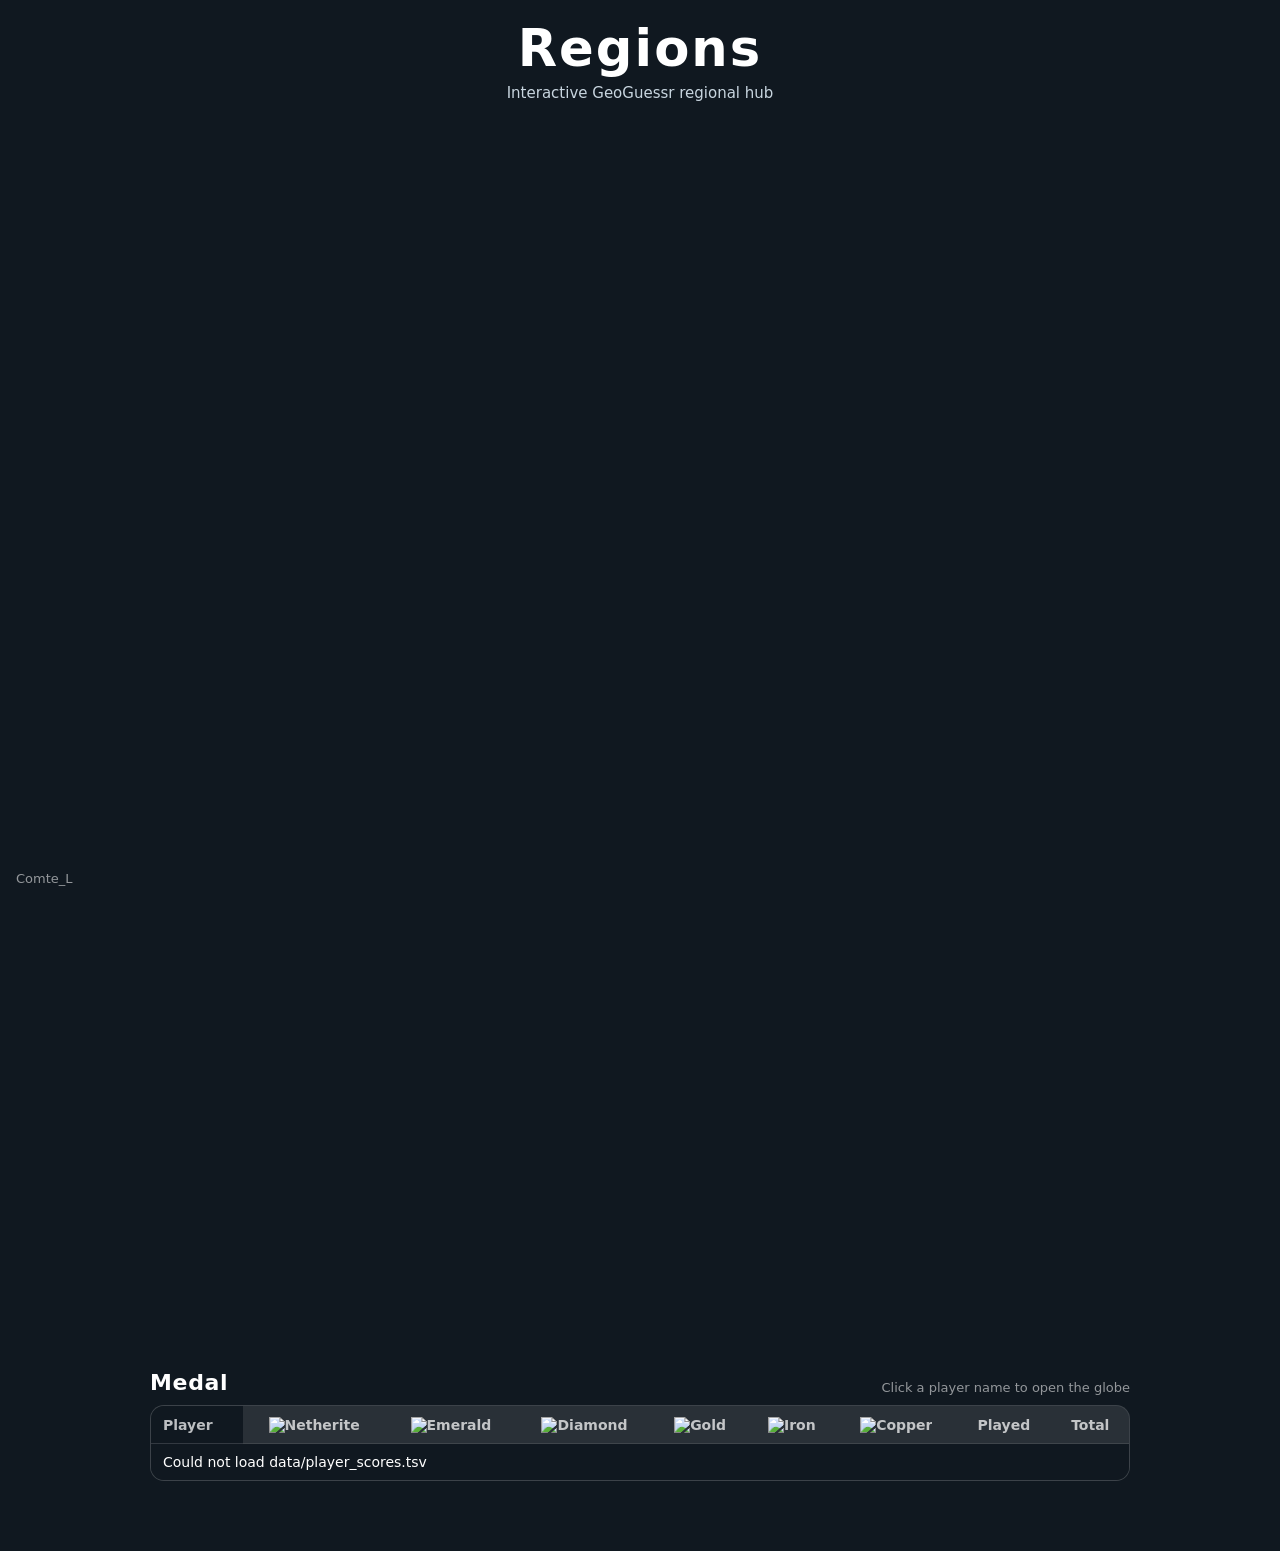
==== index.html @ 15fd449d "Update index.html" ====
<!doctype html>
<html lang="fr">
<head>
  <meta charset="utf-8" />
  <meta name="viewport" content="width=device-width,initial-scale=1" />
  <title>Regions</title>
  <style>
    html, body {
      margin: 0;
      min-height: 100%;
      background: #101820;
      color: white;
      font-family: system-ui, Arial, sans-serif;
    }

    body {
      overflow-x: hidden;
    }

    header {
      padding: 18px 22px 8px;
      text-align: center;
      pointer-events: none;
      z-index: 2;
    }

    h1 {
      margin: 0;
      font-size: clamp(28px, 4vw, 52px);
      letter-spacing: 0.04em;
    }

    .subtitle {
      margin-top: 6px;
      color: #c8d5df;
      font-size: 15px;
    }

    #globe-wrap {
      position: relative;
      display: grid;
      place-items: center;
      overflow: visible;
      height: min(130vh, 130vw);
      min-height: 780px;
      margin-bottom: 70px;
    }

    svg {
      width: min(130vh, 130vw);
      height: min(130vh, 130vw);
      min-width: 520px;
      min-height: 520px;
      cursor: grab;
      user-select: none;
      touch-action: none;
    }

    svg:active {
      cursor: grabbing;
    }

    .sphere {
      fill: #15324a;
      stroke: #7fa4c2;
      stroke-width: 1.2;
    }

    .graticule {
      fill: none;
      stroke: rgba(255,255,255,0.18);
      stroke-width: 0.5;
    }

    .land-base {
      fill: #d8d0b8;
      stroke: none;
    }

    .land-outline {
      fill: none;
      stroke: #26342b;
      stroke-width: 0.55;
      pointer-events: none;
    }

    .region-flag {
      opacity: 0.42;
      pointer-events: none;
    }

    .region-outline {
      fill: rgba(255,255,255,0.04);
      stroke: white;
      stroke-width: 1.65;
      cursor: pointer;
      pointer-events: all;
    }

    .region-outline:hover {
      fill: rgba(255,255,255,0.10);
      stroke-width: 2.8;
      filter: drop-shadow(0 0 7px rgba(255,255,255,0.75));
    }

    .arctic-circle {
      fill: none;
      stroke: #ffffff;
      stroke-width: 1.45;
      stroke-dasharray: 5 5;
      opacity: 0.85;
      pointer-events: none;
    }

    .tooltip,
    .score-tooltip {
      position: fixed;
      display: none;
      pointer-events: none;
      background: rgba(12,18,25,0.94);
      color: white;
      border: 1px solid rgba(255,255,255,0.25);
      border-radius: 10px;
      padding: 9px 11px;
      font-size: 14px;
      box-shadow: 0 8px 25px rgba(0,0,0,0.35);
      z-index: 20;
      max-width: 320px;
    }

    .tooltip strong,
    .score-tooltip strong {
      display: block;
      font-size: 15px;
      margin-bottom: 3px;
    }

    .score-tooltip .small {
      color: rgba(255,255,255,0.62);
      font-size: 12px;
      margin-bottom: 7px;
    }

    .score-tooltip table {
      min-width: 0;
      width: 100%;
      border: none;
      background: transparent;
    }

    .score-tooltip td {
      border: none;
      padding: 3px 4px;
      font-size: 12px;
      white-space: nowrap;
    }

    .score-tooltip td:first-child {
      white-space: normal;
      max-width: 160px;
      color: rgba(255,255,255,0.88);
    }

    .bottom-link {
      position: fixed;
      left: 16px;
      bottom: 14px;
      color: rgba(255,255,255,0.55);
      font-size: 13px;
      z-index: 2;
      text-decoration: none;
      background: none;
      border: none;
      padding: 0;
    }

    .bottom-link:hover {
      color: rgba(255,255,255,0.9);
      text-decoration: underline;
    }

    .leaderboard {
      max-width: 980px;
      margin: 90px auto 42px;
      padding: 0 16px 28px;
    }

    .leaderboard-header {
      display: flex;
      align-items: end;
      justify-content: space-between;
      gap: 16px;
      margin-bottom: 10px;
    }

    .leaderboard h2 {
      margin: 0;
      font-size: 22px;
      letter-spacing: 0.03em;
    }

    .leaderboard-note {
      color: rgba(255,255,255,0.55);
      font-size: 13px;
    }

    .leaderboard-table-wrap {
      overflow-x: auto;
      border-radius: 14px;
      border: 1px solid rgba(255,255,255,0.14);
      background: rgba(255,255,255,0.05);
    }

    table {
      width: 100%;
      border-collapse: collapse;
      min-width: 760px;
    }

    th, td {
      padding: 10px 12px;
      border-bottom: 1px solid rgba(255,255,255,0.10);
      text-align: center;
      font-size: 14px;
    }

    th {
      color: rgba(255,255,255,0.72);
      font-weight: 600;
      background: rgba(255,255,255,0.06);
    }

    tr:last-child td {
      border-bottom: none;
    }

    td.player-cell,
    th.player-cell {
      text-align: left;
      position: sticky;
      left: 0;
      background: rgba(16,24,32,0.96);
      z-index: 1;
    }

    th.player-cell {
      z-index: 2;
    }

    .player-link {
      color: white;
      text-decoration: none;
      font-weight: 700;
    }

    .player-link:hover {
      text-decoration: underline;
    }

    .rank {
      color: rgba(255,255,255,0.55);
      margin-right: 8px;
      font-weight: 600;
    }

    .medal-head {
      width: 24px;
      height: 24px;
      vertical-align: middle;
    }

    .medal-count {
      font-weight: 700;
    }

    .medal-count.has-medal {
      cursor: help;
      color: white;
    }

    .medal-count.has-medal:hover {
      background: rgba(255,255,255,0.11);
    }

    .score-muted {
      color: rgba(255,255,255,0.62);
    }

    @media (max-width: 700px) {
      header {
        padding-top: 14px;
      }

      #globe-wrap {
        height: min(120vh, 120vw);
        min-height: 620px;
        margin-bottom: 50px;
      }

      svg {
        width: min(130vh, 130vw);
        height: min(130vh, 130vw);
        min-width: 460px;
        min-height: 460px;
      }

      .leaderboard-header {
        align-items: start;
        flex-direction: column;
        gap: 4px;
      }

      .bottom-link {
        position: static;
        display: block;
        margin: 0 16px 16px;
      }
    }
  </style>
</head>

<body>
  <header>
    <h1>Regions</h1>
    <div class="subtitle">Interactive GeoGuessr regional hub</div>
  </header>

  <main id="globe-wrap">
    <svg id="globe" viewBox="0 0 900 900">
      <defs></defs>
    </svg>
    <div id="tooltip" class="tooltip"></div>
  </main>

  <section class="leaderboard">
    <div class="leaderboard-header">
      <h2>Medal</h2>
      <div class="leaderboard-note">Click a player name to open the globe</div>
    </div>

    <div class="leaderboard-table-wrap">
      <table>
        <thead>
          <tr>
            <th class="player-cell">Player</th>
            <th><img class="medal-head" src="https://raw.githubusercontent.com/ComteUnderscoreL/geostats/main/medal/netherite.svg" alt="Netherite" title="Netherite"></th>
            <th><img class="medal-head" src="https://raw.githubusercontent.com/ComteUnderscoreL/geostats/main/medal/emerald.svg" alt="Emerald" title="Emerald"></th>
            <th><img class="medal-head" src="https://raw.githubusercontent.com/ComteUnderscoreL/geostats/main/medal/diamond.svg" alt="Diamond" title="Diamond"></th>
            <th><img class="medal-head" src="https://raw.githubusercontent.com/ComteUnderscoreL/geostats/main/medal/gold.svg" alt="Gold" title="Gold"></th>
            <th><img class="medal-head" src="https://raw.githubusercontent.com/ComteUnderscoreL/geostats/main/medal/iron.svg" alt="Iron" title="Iron"></th>
            <th><img class="medal-head" src="https://raw.githubusercontent.com/ComteUnderscoreL/geostats/main/medal/copper.svg" alt="Copper" title="Copper"></th>
            <th>Played</th>
            <th>Total</th>
          </tr>
        </thead>
        <tbody id="medal-ranking">
          <tr>
            <td class="player-cell" colspan="9">Loading…</td>
          </tr>
        </tbody>
      </table>
    </div>
  </section>

  <div id="score-tooltip" class="score-tooltip"></div>

  <a class="bottom-link" href="https://www.twitch.tv/comte_l" target="_blank">
    Comte_L
  </a>

  <script src="https://cdn.jsdelivr.net/npm/d3@7"></script>
  <script src="https://cdn.jsdelivr.net/npm/topojson-client@3"></script>
  <script src="js/globe.js?v=3"></script>

  <script>
    const CONFIG_URL_FOR_RANKING = "data/regions.json?v=2";
    const SCORES_URL = "data/player_scores.tsv?v=2";

    const medalOrder = ["netherite", "emerald", "diamond", "gold", "iron", "copper"];

    const medalLabels = {
      netherite: "Netherite",
      emerald: "Emerald",
      diamond: "Diamond",
      gold: "Gold",
      iron: "Iron",
      copper: "Copper"
    };

    function medalForAttempt(attempt) {
      if (!attempt || !attempt.score) return "none";

      const score = Number(attempt.score);
      const time = Number(attempt.time_seconds);

      if (score === 25000 && time > 0 && time < 300) return "netherite";
      if (score === 25000 && time > 0 && time < 600) return "emerald";
      if (score === 25000) return "diamond";
      if (score >= 22500) return "gold";
      if (score >= 15000) return "iron";
      if (score >= 5000) return "copper";

      return "none";
    }

    function isBetterAttempt(newAttempt, oldAttempt) {
      if (!oldAttempt) return true;

      const newScore = Number(newAttempt.score);
      const oldScore = Number(oldAttempt.score);

      if (newScore > oldScore) return true;
      if (newScore < oldScore) return false;

      const newTime = Number(newAttempt.time_seconds || Infinity);
      const oldTime = Number(oldAttempt.time_seconds || Infinity);

      return newTime < oldTime;
    }

    function formatScore(score) {
      if (!score || score <= 0) return "—";
      return Number(score).toLocaleString("en-US");
    }

    function formatTime(seconds) {
      if (!seconds || !isFinite(seconds)) return "—";
      seconds = Math.round(Number(seconds));
      const m = Math.floor(seconds / 60);
      const s = seconds % 60;
      return `${m}:${String(s).padStart(2, "0")}`;
    }

    function stripHtml(value) {
      const div = document.createElement("div");
      div.innerHTML = value || "";
      return div.textContent || div.innerText || "";
    }

    function parseAttempts(text) {
      return d3.tsvParse(text).map(row => ({
        ...row,
        score: Number(row.score || 0),
        time_seconds: Number(row.time_seconds || 0)
      }));
    }

    function buildRegionNameMap(config) {
      const map = new Map();

      config.regions.forEach(region => {
        map.set(region.id, stripHtml(region.name));
      });

      return map;
    }

    function buildRanking(attempts) {
      const players = new Map();

      attempts.forEach(attempt => {
        const playerId = attempt.player_id;
        const regionId = attempt.region_id;

        if (!players.has(playerId)) {
          players.set(playerId, {
            player_id: playerId,
            player: attempt.player || playerId,
            bestByRegion: new Map()
          });
        }

        const player = players.get(playerId);
        const old = player.bestByRegion.get(regionId);

        if (isBetterAttempt(attempt, old)) {
          player.bestByRegion.set(regionId, attempt);
        }
      });

      return [...players.values()].map(player => {
        const counts = {
          netherite: 0,
          emerald: 0,
          diamond: 0,
          gold: 0,
          iron: 0,
          copper: 0
        };

        const byMedal = {
          netherite: [],
          emerald: [],
          diamond: [],
          gold: [],
          iron: [],
          copper: []
        };

        let totalBestScore = 0;

        for (const attempt of player.bestByRegion.values()) {
          const medal = medalForAttempt(attempt);

          if (counts[medal] !== undefined) {
            counts[medal] += 1;
            byMedal[medal].push(attempt);
          }

          totalBestScore += Number(attempt.score || 0);
        }

        return {
          ...player,
          counts,
          byMedal,
          played: player.bestByRegion.size,
          totalBestScore
        };
      }).sort((a, b) => {
        for (const medal of medalOrder) {
          const diff = b.counts[medal] - a.counts[medal];
          if (diff !== 0) return diff;
        }

        if (b.totalBestScore !== a.totalBestScore) {
          return b.totalBestScore - a.totalBestScore;
        }

        return a.player.localeCompare(b.player);
      });
    }

    function positionScoreTooltip(event) {
      const tooltip = document.getElementById("score-tooltip");
      const pad = 14;

      let left = event.clientX + pad;
      let top = event.clientY + pad;

      tooltip.style.left = `${left}px`;
      tooltip.style.top = `${top}px`;

      const rect = tooltip.getBoundingClientRect();

      if (rect.right > window.innerWidth - 8) {
        left = event.clientX - rect.width - pad;
      }

      if (rect.bottom > window.innerHeight - 8) {
        top = event.clientY - rect.height - pad;
      }

      tooltip.style.left = `${Math.max(8, left)}px`;
      tooltip.style.top = `${Math.max(8, top)}px`;
    }

    function showScoreTooltip(event, player, medal, regionNameMap) {
      const tooltip = document.getElementById("score-tooltip");
      const attempts = player.byMedal[medal] || [];

      if (!attempts.length) {
        tooltip.style.display = "none";
        return;
      }

      const rows = attempts
        .slice()
        .sort((a, b) => {
          const scoreDiff = Number(b.score) - Number(a.score);
          if (scoreDiff !== 0) return scoreDiff;
          return Number(a.time_seconds || Infinity) - Number(b.time_seconds || Infinity);
        })
        .map(attempt => `
          <tr>
            <td>${regionNameMap.get(attempt.region_id) || attempt.region_id}</td>
            <td>${formatScore(attempt.score)}</td>
            <td>${formatTime(attempt.time_seconds)}</td>
          </tr>
        `).join("");

      tooltip.innerHTML = `
        <strong>${player.player} · ${medalLabels[medal]}</strong>
        <div class="small">${attempts.length} region${attempts.length > 1 ? "s" : ""}</div>
        <table>
          <tbody>${rows}</tbody>
        </table>
      `;

      tooltip.style.display = "block";
      positionScoreTooltip(event);
    }

    function hideScoreTooltip() {
      document.getElementById("score-tooltip").style.display = "none";
    }

    function renderRanking(ranking, regionNameMap) {
      const tbody = document.getElementById("medal-ranking");

      if (!ranking.length) {
        tbody.innerHTML = `<tr><td class="player-cell" colspan="9">No scores yet</td></tr>`;
        return;
      }

      tbody.innerHTML = ranking.map((player, index) => `
        <tr>
          <td class="player-cell">
            <span class="rank">#${index + 1}</span>
            <a class="player-link" href="player.html?id=${encodeURIComponent(player.player_id)}">${player.player}</a>
          </td>
          ${medalOrder.map(medal => `
            <td
              class="medal-count ${player.counts[medal] ? "has-medal" : ""}"
              data-player-id="${player.player_id}"
              data-medal="${medal}"
            >${player.counts[medal] || 0}</td>
          `).join("")}
          <td class="score-muted">${player.played}</td>
          <td class="score-muted">${formatScore(player.totalBestScore)}</td>
        </tr>
      `).join("");

      tbody.querySelectorAll(".medal-count.has-medal").forEach(cell => {
        const player = ranking.find(p => p.player_id === cell.dataset.playerId);
        const medal = cell.dataset.medal;

        cell.addEventListener("mouseenter", event => showScoreTooltip(event, player, medal, regionNameMap));
        cell.addEventListener("mousemove", positionScoreTooltip);
        cell.addEventListener("mouseleave", hideScoreTooltip);
      });
    }

    async function loadRanking() {
      try {
        const [config, attemptsText] = await Promise.all([
          d3.json(CONFIG_URL_FOR_RANKING),
          d3.text(SCORES_URL)
        ]);

        const regionNameMap = buildRegionNameMap(config);
        const attempts = parseAttempts(attemptsText);
        renderRanking(buildRanking(attempts), regionNameMap);
      } catch (error) {
        document.getElementById("medal-ranking").innerHTML =
          `<tr><td class="player-cell" colspan="9">Could not load data/player_scores.tsv</td></tr>`;
        console.error(error);
      }
    }

    loadRanking();
  </script>
</body>
</html>
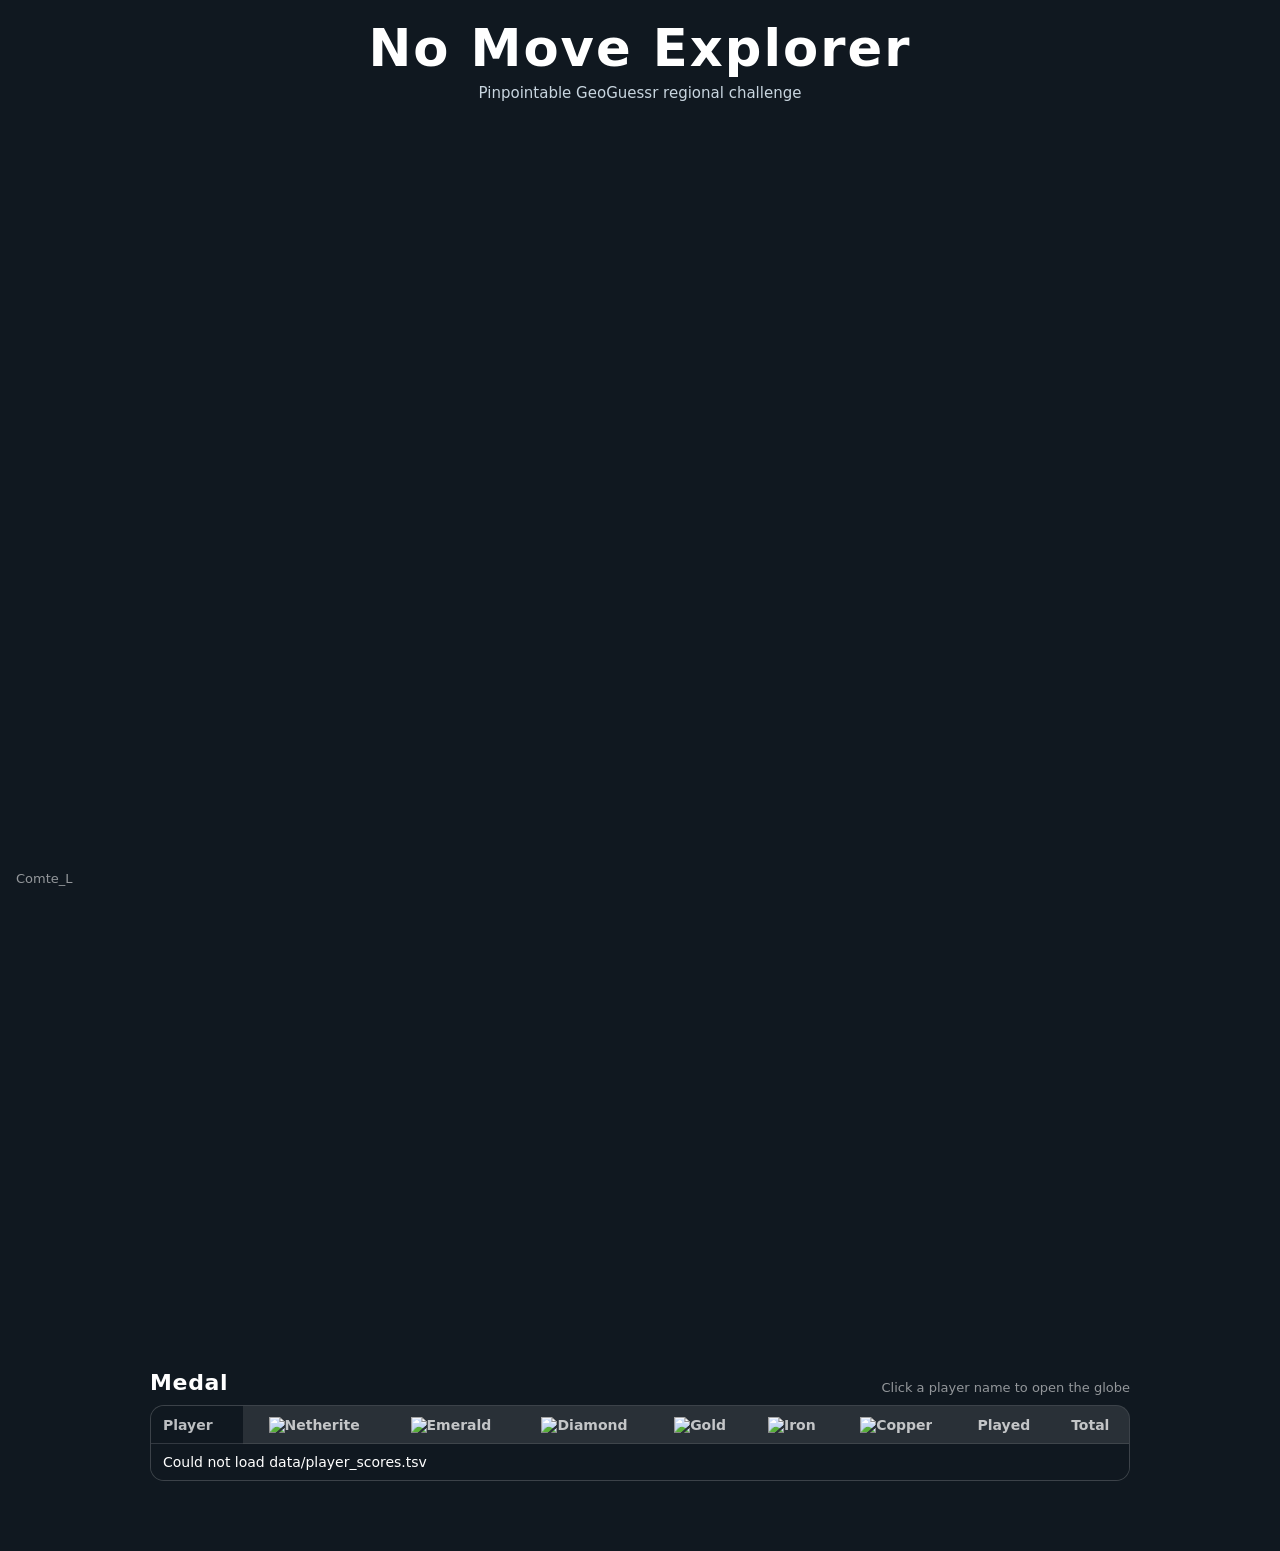
==== commit ecbd70f1: "Update index.html" ====
--- a/index.html
+++ b/index.html
@@ -321,8 +321,8 @@
 
 <body>
   <header>
-    <h1>Regions</h1>
-    <div class="subtitle">Interactive GeoGuessr regional hub</div>
+    <h1>No Move Explorer</h1>
+    <div class="subtitle">Pinpointable GeoGuessr regional challenge</div>
   </header>
 
   <main id="globe-wrap">
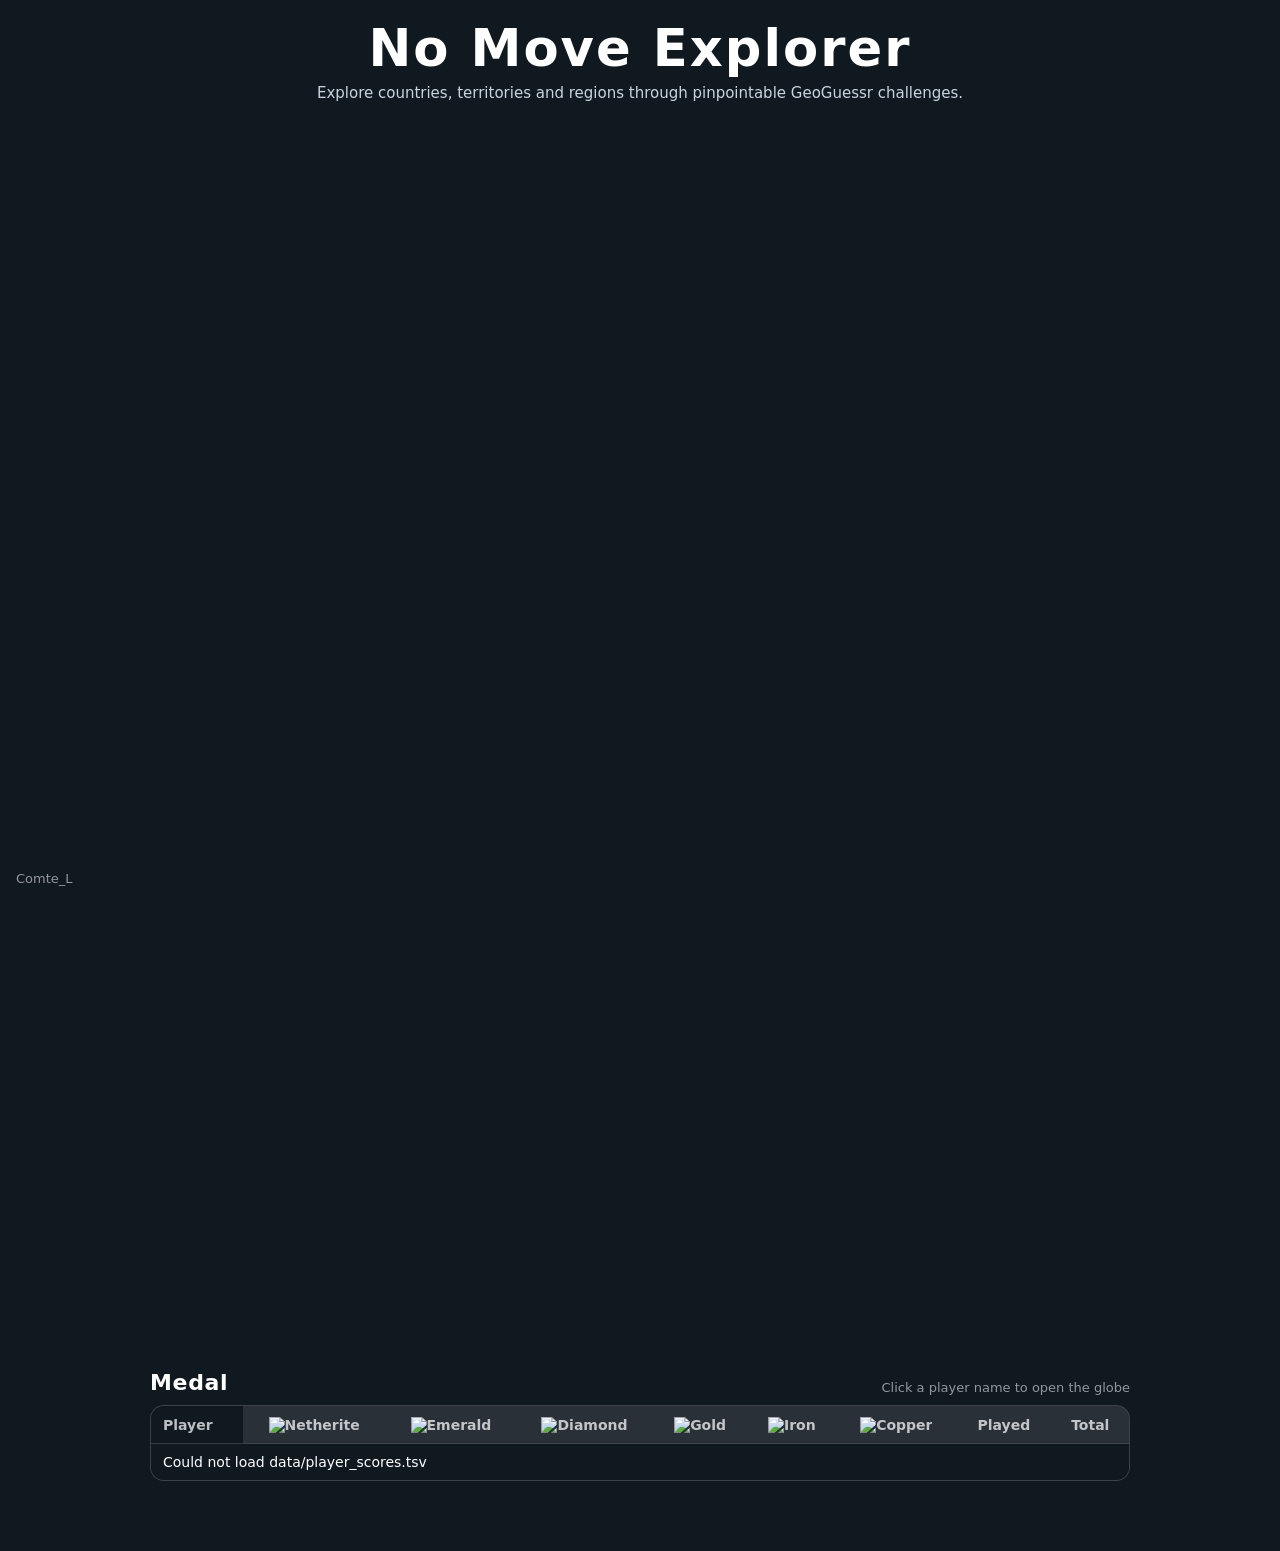
==== commit ba3bb47b: "Update index.html" ====
--- a/index.html
+++ b/index.html
@@ -322,7 +322,7 @@
 <body>
   <header>
     <h1>No Move Explorer</h1>
-    <div class="subtitle">Pinpointable GeoGuessr regional challenge</div>
+    <div class="subtitle">Explore countries, territories and regions through pinpointable GeoGuessr challenges.</div>
   </header>
 
   <main id="globe-wrap">
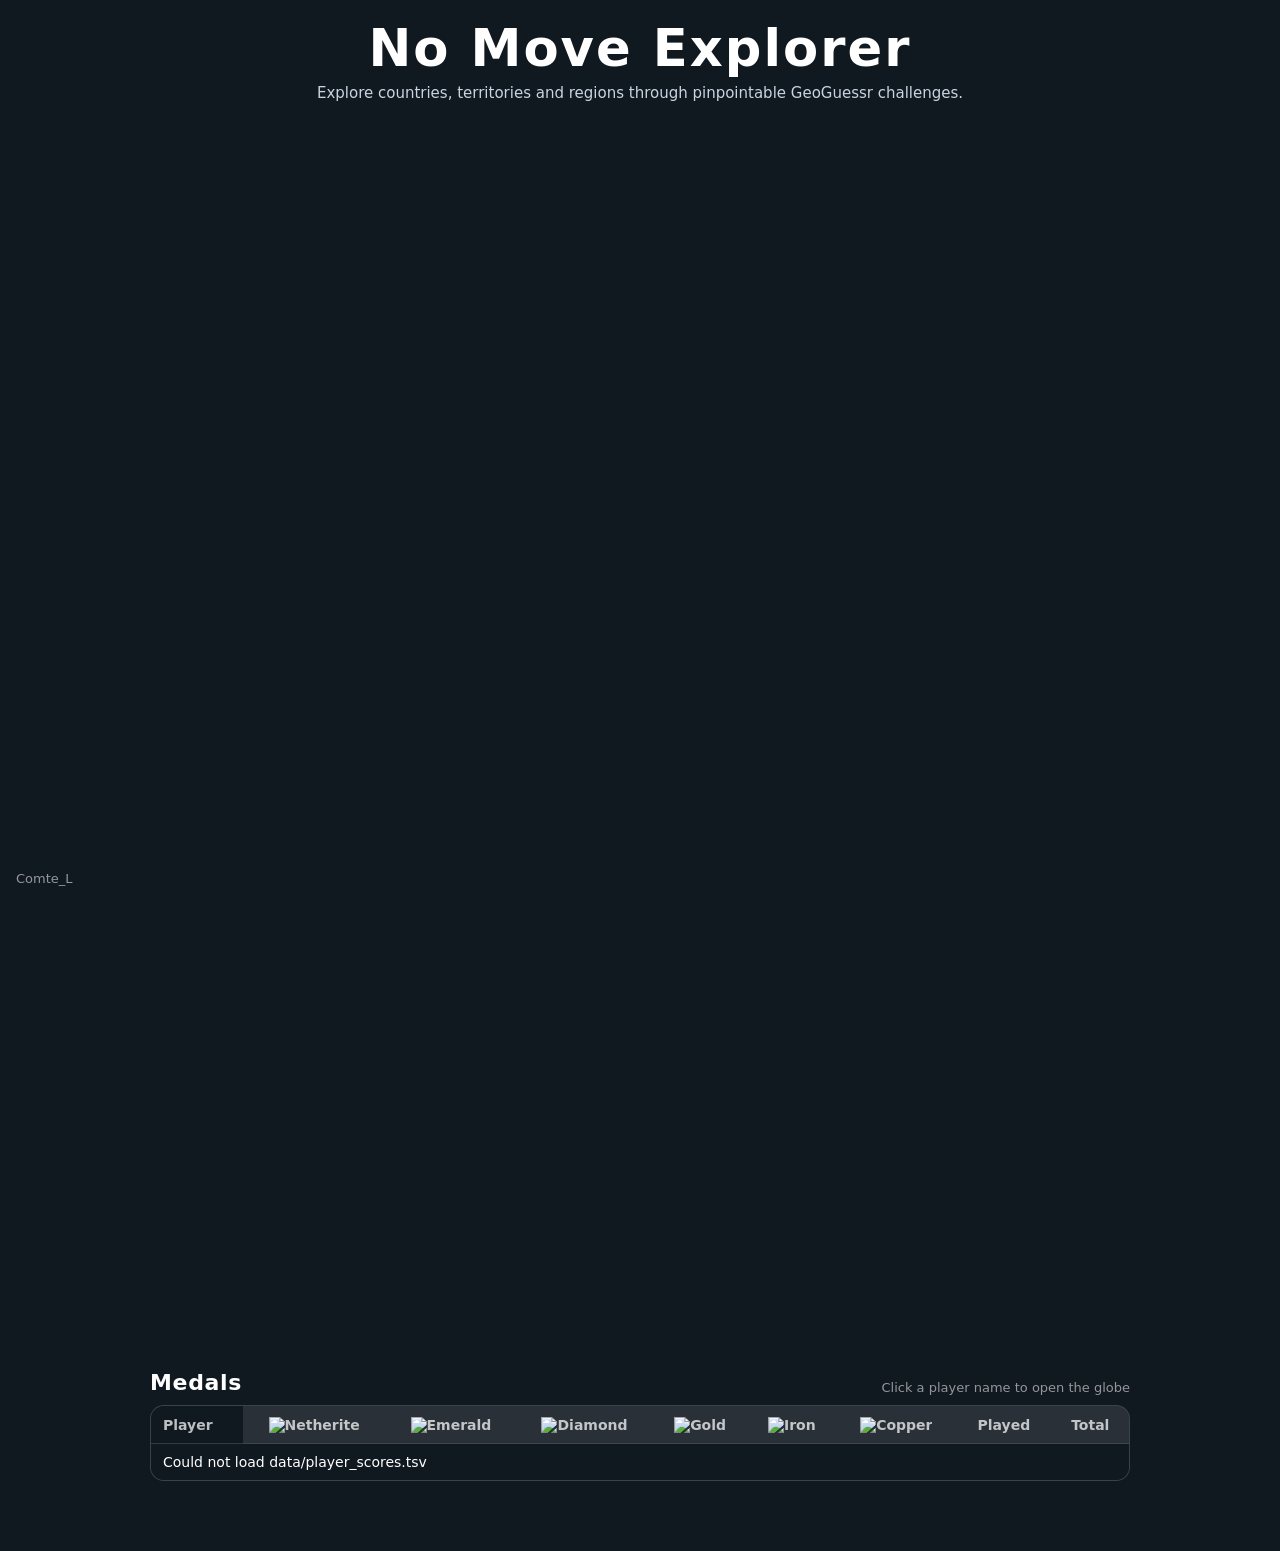
==== commit c3fcefa8: "Update index.html" ====
--- a/index.html
+++ b/index.html
@@ -334,7 +334,7 @@
 
   <section class="leaderboard">
     <div class="leaderboard-header">
-      <h2>Medal</h2>
+      <h2>Medals</h2>
       <div class="leaderboard-note">Click a player name to open the globe</div>
     </div>
 
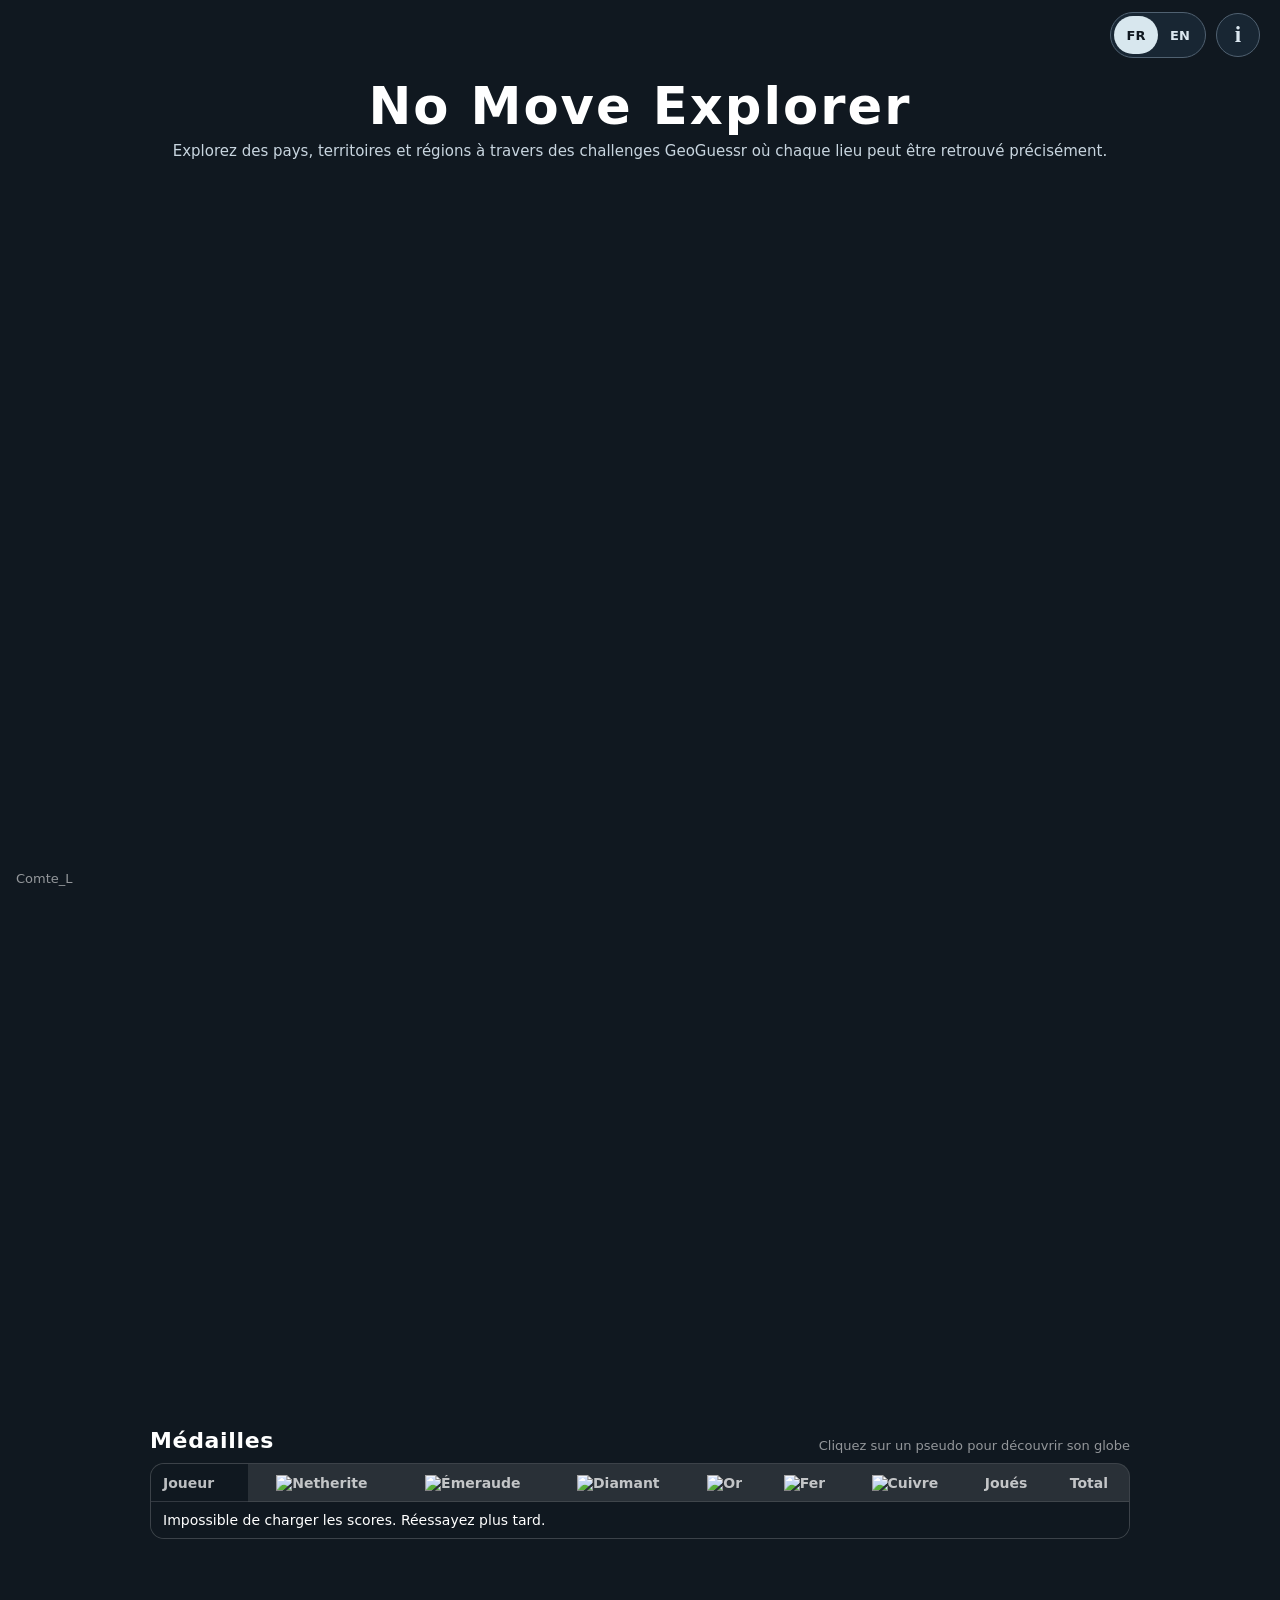
==== commit 078fd04f: "Add files via upload" ====
--- a/index.html
+++ b/index.html
@@ -3,7 +3,9 @@
 <head>
   <meta charset="utf-8" />
   <meta name="viewport" content="width=device-width,initial-scale=1" />
-  <title>Regions</title>
+  <title>No Move Explorer</title>
+  <link rel="stylesheet" href="css/site.css?v=1">
+  <script src="js/i18n.js?v=2"></script>
   <style>
     html, body {
       margin: 0;
@@ -322,7 +324,7 @@
 <body>
   <header>
     <h1>No Move Explorer</h1>
-    <div class="subtitle">Explore countries, territories and regions through pinpointable GeoGuessr challenges.</div>
+    <div class="subtitle" data-i18n="subtitle">Explore countries, territories and regions through pinpointable GeoGuessr challenges.</div>
   </header>
 
   <main id="globe-wrap">
@@ -334,28 +336,28 @@
 
   <section class="leaderboard">
     <div class="leaderboard-header">
-      <h2>Medals</h2>
-      <div class="leaderboard-note">Click a player name to open the globe</div>
+      <h2 data-i18n="medals">Medals</h2>
+      <div class="leaderboard-note" data-i18n="playerHint">Click a player name to open the globe</div>
     </div>
 
     <div class="leaderboard-table-wrap">
       <table>
         <thead>
           <tr>
-            <th class="player-cell">Player</th>
-            <th><img class="medal-head" src="https://raw.githubusercontent.com/ComteUnderscoreL/geostats/main/medal/netherite.svg" alt="Netherite" title="Netherite"></th>
-            <th><img class="medal-head" src="https://raw.githubusercontent.com/ComteUnderscoreL/geostats/main/medal/emerald.svg" alt="Emerald" title="Emerald"></th>
-            <th><img class="medal-head" src="https://raw.githubusercontent.com/ComteUnderscoreL/geostats/main/medal/diamond.svg" alt="Diamond" title="Diamond"></th>
-            <th><img class="medal-head" src="https://raw.githubusercontent.com/ComteUnderscoreL/geostats/main/medal/gold.svg" alt="Gold" title="Gold"></th>
-            <th><img class="medal-head" src="https://raw.githubusercontent.com/ComteUnderscoreL/geostats/main/medal/iron.svg" alt="Iron" title="Iron"></th>
-            <th><img class="medal-head" src="https://raw.githubusercontent.com/ComteUnderscoreL/geostats/main/medal/copper.svg" alt="Copper" title="Copper"></th>
-            <th>Played</th>
-            <th>Total</th>
+            <th class="player-cell" data-i18n="player">Player</th>
+            <th><img class="medal-head" src="https://raw.githubusercontent.com/ComteUnderscoreL/geostats/main/medal/netherite.svg" data-medal-label="netherite" alt="Netherite" title="Netherite"></th>
+            <th><img class="medal-head" src="https://raw.githubusercontent.com/ComteUnderscoreL/geostats/main/medal/emerald.svg" data-medal-label="emerald" alt="Emerald" title="Emerald"></th>
+            <th><img class="medal-head" src="https://raw.githubusercontent.com/ComteUnderscoreL/geostats/main/medal/diamond.svg" data-medal-label="diamond" alt="Diamond" title="Diamond"></th>
+            <th><img class="medal-head" src="https://raw.githubusercontent.com/ComteUnderscoreL/geostats/main/medal/gold.svg" data-medal-label="gold" alt="Gold" title="Gold"></th>
+            <th><img class="medal-head" src="https://raw.githubusercontent.com/ComteUnderscoreL/geostats/main/medal/iron.svg" data-medal-label="iron" alt="Iron" title="Iron"></th>
+            <th><img class="medal-head" src="https://raw.githubusercontent.com/ComteUnderscoreL/geostats/main/medal/copper.svg" data-medal-label="copper" alt="Copper" title="Copper"></th>
+            <th data-i18n="played">Played</th>
+            <th data-i18n="total">Total</th>
           </tr>
         </thead>
         <tbody id="medal-ranking">
           <tr>
-            <td class="player-cell" colspan="9">Loading…</td>
+            <td class="player-cell" colspan="9" data-i18n="loading">Loading…</td>
           </tr>
         </tbody>
       </table>
@@ -364,27 +366,27 @@
 
   <div id="score-tooltip" class="score-tooltip"></div>
 
-  <a class="bottom-link" href="https://www.twitch.tv/comte_l" target="_blank">
+  <a class="bottom-link" data-fr-only href="https://www.youtube.com/@Comte_L" target="_blank">
     Comte_L
   </a>
 
   <script src="https://cdn.jsdelivr.net/npm/d3@7"></script>
   <script src="https://cdn.jsdelivr.net/npm/topojson-client@3"></script>
-  <script src="js/globe.js?v=3"></script>
+  <script src="js/globe.js?v=4"></script>
 
   <script>
-    const CONFIG_URL_FOR_RANKING = "data/regions.json?v=2";
+    const CONFIG_URL_FOR_RANKING = "data/regions.json?v=3";
     const SCORES_URL = "data/player_scores.tsv?v=2";
 
     const medalOrder = ["netherite", "emerald", "diamond", "gold", "iron", "copper"];
 
     const medalLabels = {
-      netherite: "Netherite",
-      emerald: "Emerald",
-      diamond: "Diamond",
-      gold: "Gold",
-      iron: "Iron",
-      copper: "Copper"
+      netherite: I18n.t("netherite"),
+      emerald: I18n.t("emerald"),
+      diamond: I18n.t("diamond"),
+      gold: I18n.t("gold"),
+      iron: I18n.t("iron"),
+      copper: I18n.t("copper")
     };
 
     function medalForAttempt(attempt) {
@@ -419,12 +421,12 @@
     }
 
     function formatScore(score) {
-      if (!score || score <= 0) return "—";
-      return Number(score).toLocaleString("en-US");
+      if (!score || score <= 0) return "-";
+      return Number(score).toLocaleString(I18n.locale);
     }
 
     function formatTime(seconds) {
-      if (!seconds || !isFinite(seconds)) return "—";
+      if (!seconds || !isFinite(seconds)) return "-";
       seconds = Math.round(Number(seconds));
       const m = Math.floor(seconds / 60);
       const s = seconds % 60;
@@ -433,8 +435,13 @@
 
     function stripHtml(value) {
       const div = document.createElement("div");
-      div.innerHTML = value || "";
-      return div.textContent || div.innerText || "";
+
+      div.innerHTML = (value || "")
+        .replace(/<br\s*\/?>/gi, " ");
+
+      return (div.textContent || div.innerText || "")
+        .replace(/\s+/g, " ")
+        .trim();
     }
 
     function parseAttempts(text) {
@@ -445,11 +452,11 @@
       }));
     }
 
-    function buildRegionNameMap(config) {
+    function buildRegionNameMap(regions) {
       const map = new Map();
 
-      config.regions.forEach(region => {
-        map.set(region.id, stripHtml(region.name));
+      regions.forEach(region => {
+        map.set(region.id, stripHtml(I18n.regionName(region)));
       });
 
       return map;
@@ -573,15 +580,15 @@
         })
         .map(attempt => `
           <tr>
-            <td>${regionNameMap.get(attempt.region_id) || attempt.region_id}</td>
+            <td>${I18n.escapeHtml(regionNameMap.get(attempt.region_id) || attempt.region_id)}</td>
             <td>${formatScore(attempt.score)}</td>
             <td>${formatTime(attempt.time_seconds)}</td>
           </tr>
         `).join("");
 
       tooltip.innerHTML = `
-        <strong>${player.player} · ${medalLabels[medal]}</strong>
-        <div class="small">${attempts.length} region${attempts.length > 1 ? "s" : ""}</div>
+        <strong>${I18n.escapeHtml(player.player)} · ${medalLabels[medal]}</strong>
+        <div class="small">${attempts.length} ${I18n.lang === "fr" ? (attempts.length > 1 ? "territoires" : "territoire") : (attempts.length > 1 ? "territories" : "territory")}</div>
         <table>
           <tbody>${rows}</tbody>
         </table>
@@ -599,7 +606,7 @@
       const tbody = document.getElementById("medal-ranking");
 
       if (!ranking.length) {
-        tbody.innerHTML = `<tr><td class="player-cell" colspan="9">No scores yet</td></tr>`;
+        tbody.innerHTML = `<tr><td class="player-cell" colspan="9">${I18n.t("noScores")}</td></tr>`;
         return;
       }
 
@@ -607,7 +614,7 @@
         <tr>
           <td class="player-cell">
             <span class="rank">#${index + 1}</span>
-            <a class="player-link" href="player.html?id=${encodeURIComponent(player.player_id)}">${player.player}</a>
+            <a class="player-link" href="${I18n.pageUrl(`player.html?id=${encodeURIComponent(player.player_id)}`)}">${I18n.escapeHtml(player.player)}</a>
           </td>
           ${medalOrder.map(medal => `
             <td
@@ -638,12 +645,27 @@
           d3.text(SCORES_URL)
         ]);
 
-        const regionNameMap = buildRegionNameMap(config);
-        const attempts = parseAttempts(attemptsText);
-        renderRanking(buildRanking(attempts), regionNameMap);
+        const visibleRegions = config.regions.filter(
+          region => region.visible === true
+        );
+
+        const visibleRegionIds = new Set(
+          visibleRegions.map(region => region.id)
+        );
+
+        const regionNameMap = buildRegionNameMap(visibleRegions);
+
+        const attempts = parseAttempts(attemptsText).filter(
+          attempt => visibleRegionIds.has(attempt.region_id)
+        );
+
+        renderRanking(
+          buildRanking(attempts),
+          regionNameMap
+        );
       } catch (error) {
         document.getElementById("medal-ranking").innerHTML =
-          `<tr><td class="player-cell" colspan="9">Could not load data/player_scores.tsv</td></tr>`;
+          `<tr><td class="player-cell" colspan="9">${I18n.t("scoresError")}</td></tr>`;
         console.error(error);
       }
     }
--- a/css/site.css
+++ b/css/site.css
@@ -0,0 +1,22 @@
+/* Shared controls reserve their own row so they never overlap a title. */
+.site-controls { display:flex; align-items:center; justify-content:flex-end; gap:10px; padding:12px 20px 0; }
+.language-switch { display:flex; padding:3px; border:1px solid #506171; border-radius:25px; background:#182633; }
+.site-controls button, .help-close { font:inherit; color:#dbe7f0; cursor:pointer; border:0; }
+.language-switch button { min-width:44px; min-height:38px; padding:6px 12px; background:transparent; border-radius:20px; font-size:13px; font-weight:700; }
+.language-switch button[aria-pressed="true"] { background:#d8e7ee; color:#101820; }
+.site-controls .info-button { width:44px; height:44px; border-radius:50%; border:1px solid #506171; background:#182633; font-family:Georgia,serif; font-size:23px; font-weight:bold; }
+.site-controls button:hover, .help-close:hover { filter:brightness(1.2); }
+button:focus-visible, a:focus-visible { outline:3px solid #82d6f4; outline-offset:3px; }
+body.help-open { overflow:hidden; }
+.help-dialog { box-sizing:border-box; width:min(680px,calc(100vw - 24px)); max-height:calc(100dvh - 24px); padding:24px; color:#e9f0f5; background:#101e2b; border:1px solid #506171; border-radius:18px; box-shadow:0 20px 70px #0009; line-height:1.6; }
+.help-dialog::backdrop { background:#000b; }
+.help-heading { display:flex; align-items:flex-start; justify-content:space-between; gap:16px; }
+.help-heading h2 { margin:0; font-size:23px; line-height:1.3; }
+.help-close { flex:0 0 40px; height:40px; font-size:26px; background:#263746; border-radius:8px; }
+.help-dialog h3 { margin:24px 0 8px; color:#9edff3; font-size:17px; }
+.help-dialog p { margin:8px 0; font-size:14px; color:#d1dde6; }
+.help-medals { list-style:none; padding:0; display:grid; grid-template-columns:1fr 1fr; gap:14px; }
+.help-medals li { display:flex; align-items:center; gap:12px; font-size:13px; }
+.help-medals img { width:30px; height:30px; flex:none; }
+html[lang="en"] .video-cell, html[lang="en"] [data-fr-only] { display:none; }
+@media(max-width:500px) { .site-controls { padding:10px 12px 0; } .help-dialog { padding:18px; } .help-medals { grid-template-columns:1fr; } }
